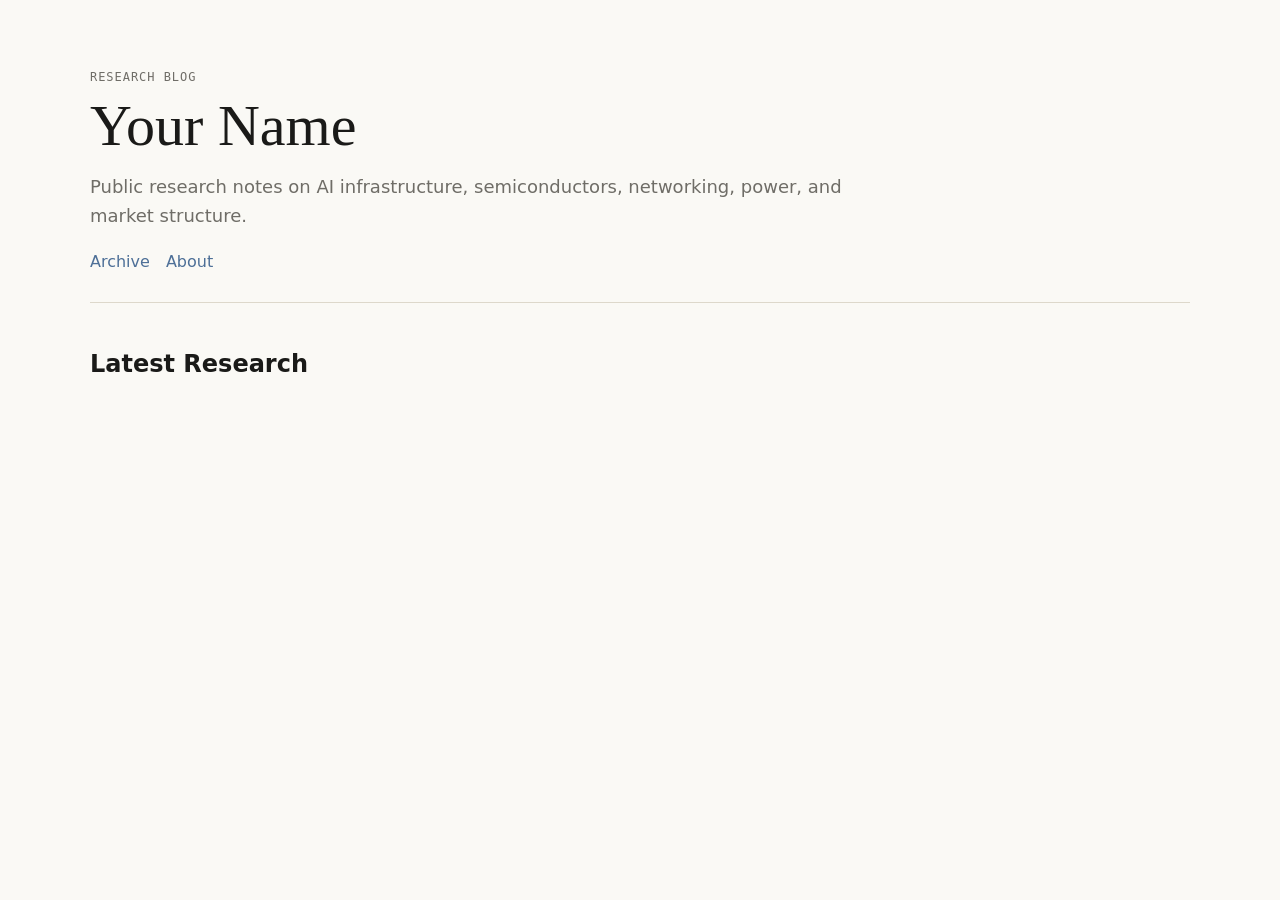
==== index.html @ 57ceb85b "feat: add initial research blog shell" ====
<!doctype html>
<html lang="en">
<head>
  <meta charset="utf-8">
  <meta name="viewport" content="width=device-width, initial-scale=1">
  <title>Your Name — Research Blog</title>
  <link rel="stylesheet" href="assets/site.css">
</head>
<body>
  <main class="page-shell">
    <header class="hero">
      <p class="eyebrow">Research Blog</p>
      <h1>Your Name</h1>
      <p class="dek">Public research notes on AI infrastructure, semiconductors, networking, power, and market structure.</p>
      <nav class="topnav">
        <a href="/research-blog/archive/">Archive</a>
        <a href="/research-blog/about/">About</a>
      </nav>
    </header>
    <section class="section">
      <h2>Latest Research</h2>
      <div id="latest-posts" class="post-grid"></div>
    </section>
  </main>
  <script src="assets/site.js"></script>
</body>
</html>
---- assets/site.css ----
:root {
  --bg: #faf9f5;
  --paper: #ffffff;
  --text: #1a1a18;
  --muted: #6f6d67;
  --line: #ddd8cb;
  --accent: #c86445;
  --link: #4d6f97;
  --serif: ui-serif, Georgia, "Times New Roman", serif;
  --sans: system-ui, -apple-system, "Segoe UI", Roboto, sans-serif;
  --mono: ui-monospace, "SF Mono", Menlo, Monaco, monospace;
}
* { box-sizing: border-box; }
body {
  margin: 0;
  background: var(--bg);
  color: var(--text);
  font-family: var(--sans);
  line-height: 1.6;
}
.page-shell {
  width: min(1100px, calc(100vw - 40px));
  margin: 0 auto;
  padding: 48px 0 96px;
}
.eyebrow {
  font: 12px var(--mono);
  letter-spacing: .08em;
  text-transform: uppercase;
  color: var(--muted);
}
.hero {
  padding: 10px 0 28px;
  border-bottom: 1px solid var(--line);
  margin-bottom: 36px;
}
h1 {
  font-family: var(--serif);
  font-size: clamp(34px, 6vw, 58px);
  line-height: 1.02;
  font-weight: 500;
  margin: 10px 0 12px;
}
.dek {
  max-width: 760px;
  font-size: 18px;
  color: var(--muted);
}
.topnav, .post-list, .tag-list {
  display: flex;
  flex-wrap: wrap;
  gap: 10px 16px;
}
.topnav a, a {
  color: var(--link);
  text-decoration: none;
}
a:hover { text-decoration: underline; }
.section { margin-top: 42px; }
.post-card {
  background: var(--paper);
  border: 1px solid var(--line);
  padding: 20px;
}
.post-grid {
  display: grid;
  grid-template-columns: repeat(2, minmax(0, 1fr));
  gap: 18px;
}
.post-meta {
  font: 12px var(--mono);
  color: var(--muted);
  margin-bottom: 8px;
}
.tags {
  display: flex;
  flex-wrap: wrap;
  gap: 8px;
  margin-top: 12px;
}
.tag {
  display: inline-block;
  border: 1px solid var(--line);
  padding: 2px 8px;
  font: 11px var(--mono);
  text-transform: uppercase;
  color: var(--muted);
}
@media (max-width: 760px) {
  .page-shell { width: min(100vw - 24px, 1100px); padding-top: 28px; }
  .post-grid { grid-template-columns: 1fr; }
}
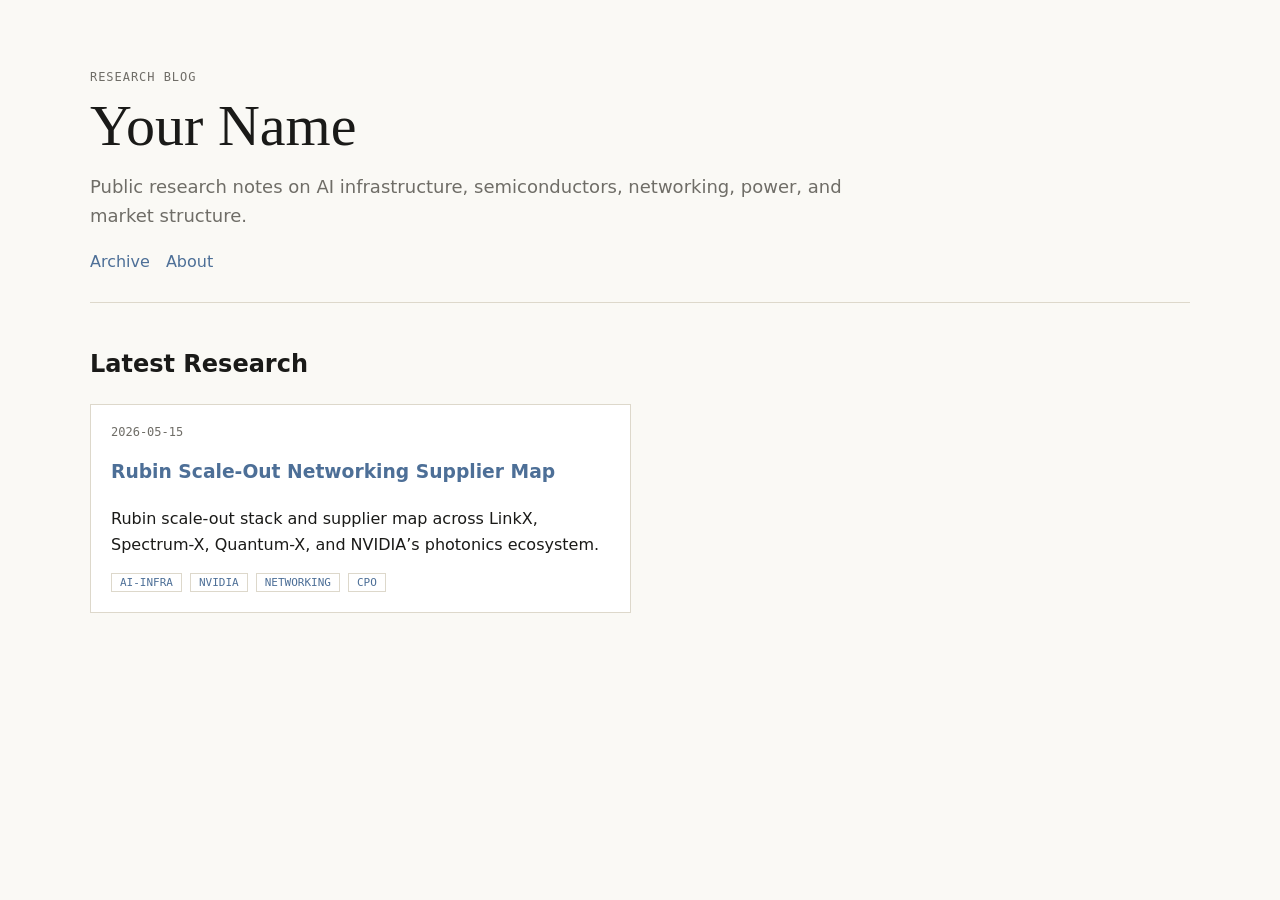
==== commit 363e9ad7: "Publish Rubin note and rebuild indexes" ====
--- a/index.html
+++ b/index.html
@@ -13,15 +13,22 @@
       <h1>Your Name</h1>
       <p class="dek">Public research notes on AI infrastructure, semiconductors, networking, power, and market structure.</p>
       <nav class="topnav">
-        <a href="/research-blog/archive/">Archive</a>
-        <a href="/research-blog/about/">About</a>
+        <a href="/research-blog/archive/">Archive</a><a href="/research-blog/about/">About</a>
       </nav>
     </header>
+    
     <section class="section">
       <h2>Latest Research</h2>
-      <div id="latest-posts" class="post-grid"></div>
+      <div class="post-grid">
+        <article class="post-card">
+        <div class="post-meta">2026-05-15</div>
+        <h3><a href="/research-blog/posts/rubin-scale-out-networking-supplier-map/">Rubin Scale-Out Networking Supplier Map</a></h3>
+        <p>Rubin scale-out stack and supplier map across LinkX, Spectrum-X, Quantum-X, and NVIDIA’s photonics ecosystem.</p>
+        <div class="tags"><a class="tag" href="/research-blog/tags/ai-infra/">ai-infra</a><a class="tag" href="/research-blog/tags/nvidia/">nvidia</a><a class="tag" href="/research-blog/tags/networking/">networking</a><a class="tag" href="/research-blog/tags/cpo/">cpo</a></div>
+      </article>
+      </div>
     </section>
+    
   </main>
-  <script src="assets/site.js"></script>
 </body>
 </html>
--- a/assets/site.css
+++ b/assets/site.css
@@ -51,11 +51,17 @@
   flex-wrap: wrap;
   gap: 10px 16px;
 }
-.topnav a, a {
+.topnav a,
+.post-card a,
+.status-message a {
   color: var(--link);
   text-decoration: none;
 }
-a:hover { text-decoration: underline; }
+.topnav a:hover,
+.post-card a:hover,
+.status-message a:hover {
+  text-decoration: underline;
+}
 .section { margin-top: 42px; }
 .post-card {
   background: var(--paper);
@@ -86,6 +92,13 @@
   text-transform: uppercase;
   color: var(--muted);
 }
+.status-message {
+  color: var(--muted);
+}
+.status-message.error-state {
+  border-color: var(--accent);
+  color: var(--text);
+}
 @media (max-width: 760px) {
   .page-shell { width: min(100vw - 24px, 1100px); padding-top: 28px; }
   .post-grid { grid-template-columns: 1fr; }
